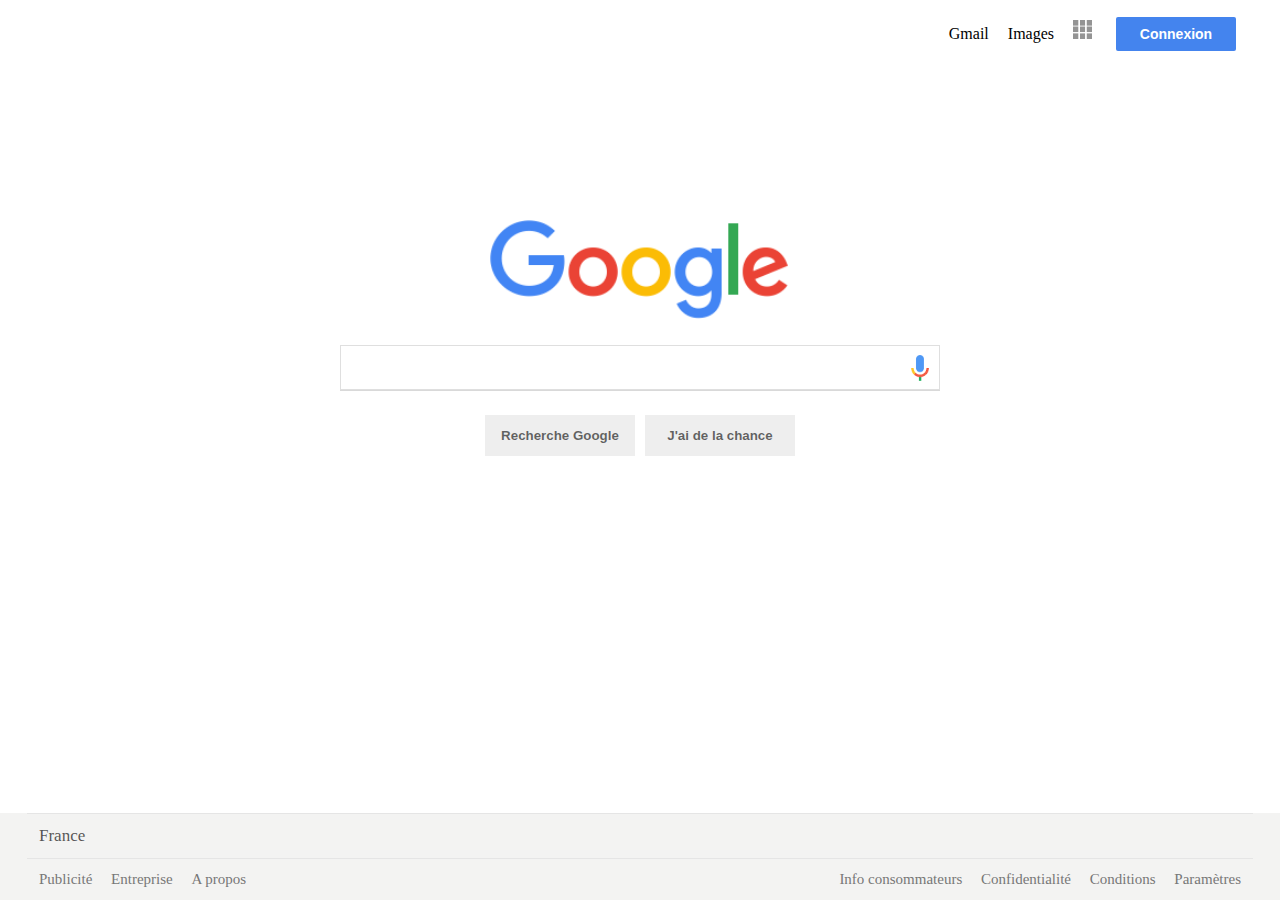
==== index.html @ e12e852c "Ajout de la version facile du premier TP" ====
<!doctype html>
<html>

<head>
	<link rel="stylesheet" href="styles/style.css" type="text/css"/>
	<title>Google</title>
</head>

<body>
	<div class="header">
		<ul class="right">
			<li>Gmail</li>
			<li>Images</li>
			<li><img src="images/boxicon.png" class="boxicon"/></li>
			<li><button class="connexionbutton">Connexion</button></li>
		</ul>
	</div>

	<div class="body">
		<img src="images/google-logo.png" width="300px"/>
		<form action="#" method="POST" class="research">
			<input type="text" id="searchbar"><br/>
			<button type="submit" class="go">Recherche Google</button><button type="submit" class="go">J'ai de la chance</button>
		</form>
	</div>

	<div class="footer">
		<div class="localisation">
			<p>France</p>
		</div>
		
		<div class="infos">
			<ul class="left">
				<li>Publicité</li>
				<li>Entreprise</li>
				<li>A propos</li>
			</ul>
			<ul class="right">
				<li>Info consommateurs</li>
				<li>Confidentialité</li>
				<li>Conditions</li>
				<li>Paramètres</li>
			</ul>
		</div>
	</div>
</body>
---- styles/style.css ----
* {
	box-sizing: border-box;
}

body {
	margin: 0;
}

li {
	display: inline;
}

ul {
	display: inline-block;
	padding: 0;
	margin: 12px;
}

p {
	padding: 0;
	margin: 12px;
}

.header {
	position: relative;
	width: 100%;
	padding: 0px 27px;
}

.boxicon {
	width: 19px;
	opacity: 0.6;
}

.boxicon:hover {opacity: 1;}

.connexionbutton {
	width: 120px;
	margin: 5px;
	padding: 9px 0px;
	border: 0px;
	color: #FFF;
	background-color: #4484ee;
	font-weight: bold;
	font-size: 14px;
	border-radius: 2px;
}

.body {
	position: absolute;
	top: 220px;
	width: 100%;
	text-align: center;
}

#searchbar {
	width: 600px;
	margin: 20px;
	padding: 14px;
	box-shadow: 0px 1px rgba(0, 0, 0, 0.15);
	border: 1px solid #00000020;
	background: url(../images/microphone.png) no-repeat right 10px center;
	background-size: 18px;
}

#searchbar:hover {box-shadow: 1px 2px rgba(0, 0, 0, 0.15);}

#searchbar:focus {
	box-shadow: 1px 2px rgba(0, 0, 0, 0.15);
}

.go {
	width: 150px;
	margin: 5px;
	padding: 13px;
	border: 0px;
	color: #00000099;
	background-color: #00000011;
	font-weight: bold;
}

.go:hover {
	border: 1px solid #00000044;
	color: #000000FF;
	background-color: #00000011;
	font-weight: bold;
}

.footer {
	position: absolute;
	width: 100%;
	bottom: 0px;
	background-color: #f3f3f2;
	padding: 0px 27px;
}

.localisation { 
	border-bottom: 1px solid #e5e5e5; 
	border-top: 1px solid #e5e5e5; 
	font-size: 17px; 
	color: #000000aa;
}

.infos {
	font-size: 15px;
	color: #777;
}

.left {float: left;}

.right { float: right;}

.left li {padding-right: 15px}

.right li {padding-left: 15px}
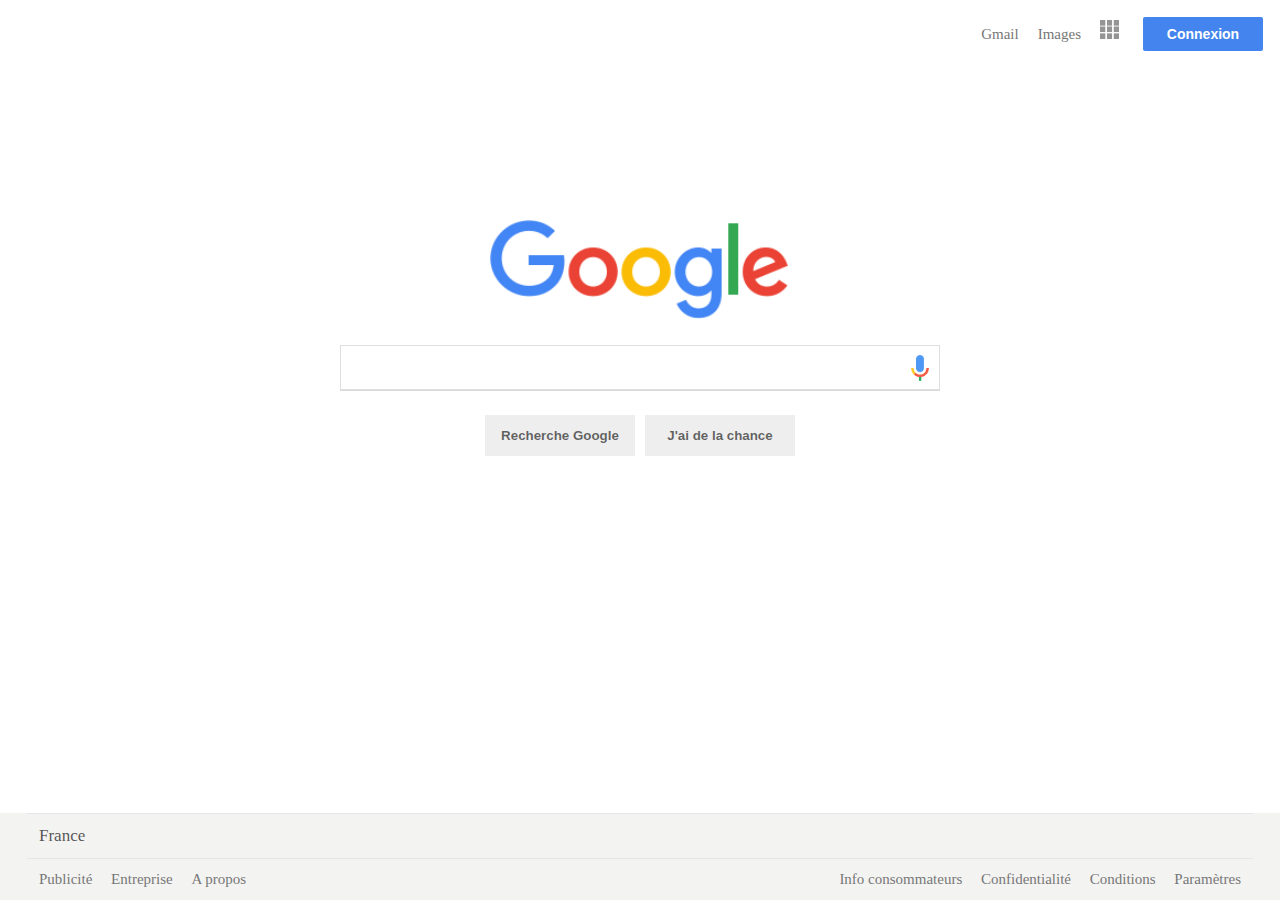
==== commit 326068a0: "Version facile terminée" ====
--- a/index.html
+++ b/index.html
@@ -9,9 +9,9 @@
 <body>
 	<div class="header">
 		<ul class="right">
-			<li>Gmail</li>
-			<li>Images</li>
-			<li><img src="images/boxicon.png" class="boxicon"/></li>
+			<li><a href="#" class="nochange">Gmail</a></li>
+			<li><a href="#" class="nochange">Images</a></li>
+			<li><a href="#" class="nochange"><img src="images/boxicon.png" class="boxicon"/></a></li>
 			<li><button class="connexionbutton">Connexion</button></li>
 		</ul>
 	</div>
@@ -31,15 +31,15 @@
 		
 		<div class="infos">
 			<ul class="left">
-				<li>Publicité</li>
-				<li>Entreprise</li>
-				<li>A propos</li>
+				<li><a href="#" class="nochange">Publicité</a></li>
+				<li><a href="#" class="nochange">Entreprise</a></li>
+				<li><a href="#" class="nochange">A propos</a></li>
 			</ul>
 			<ul class="right">
-				<li>Info consommateurs</li>
-				<li>Confidentialité</li>
-				<li>Conditions</li>
-				<li>Paramètres</li>
+				<li><a href="#" class="nochange">Info consommateurs</a></li>
+				<li><a href="#" class="nochange">Confidentialité</a></li>
+				<li><a href="#" class="nochange">Conditions</a></li>
+				<li><a href="#" class="nochange">Paramètres</a></li>
 			</ul>
 		</div>
 	</div>
--- a/styles/style.css
+++ b/styles/style.css
@@ -22,9 +22,8 @@
 }
 
 .header {
-	position: relative;
+	position: absolute;
 	width: 100%;
-	padding: 0px 27px;
 }
 
 .boxicon {
@@ -67,6 +66,7 @@
 
 #searchbar:focus {
 	box-shadow: 1px 2px rgba(0, 0, 0, 0.15);
+	outline: none;
 }
 
 .go {
@@ -106,6 +106,12 @@
 	color: #777;
 }
 
+.nochange {
+	font-size: 15px;
+	color: #777;
+	text-decoration: none;
+}
+
 .left {float: left;}
 
 .right { float: right;}
